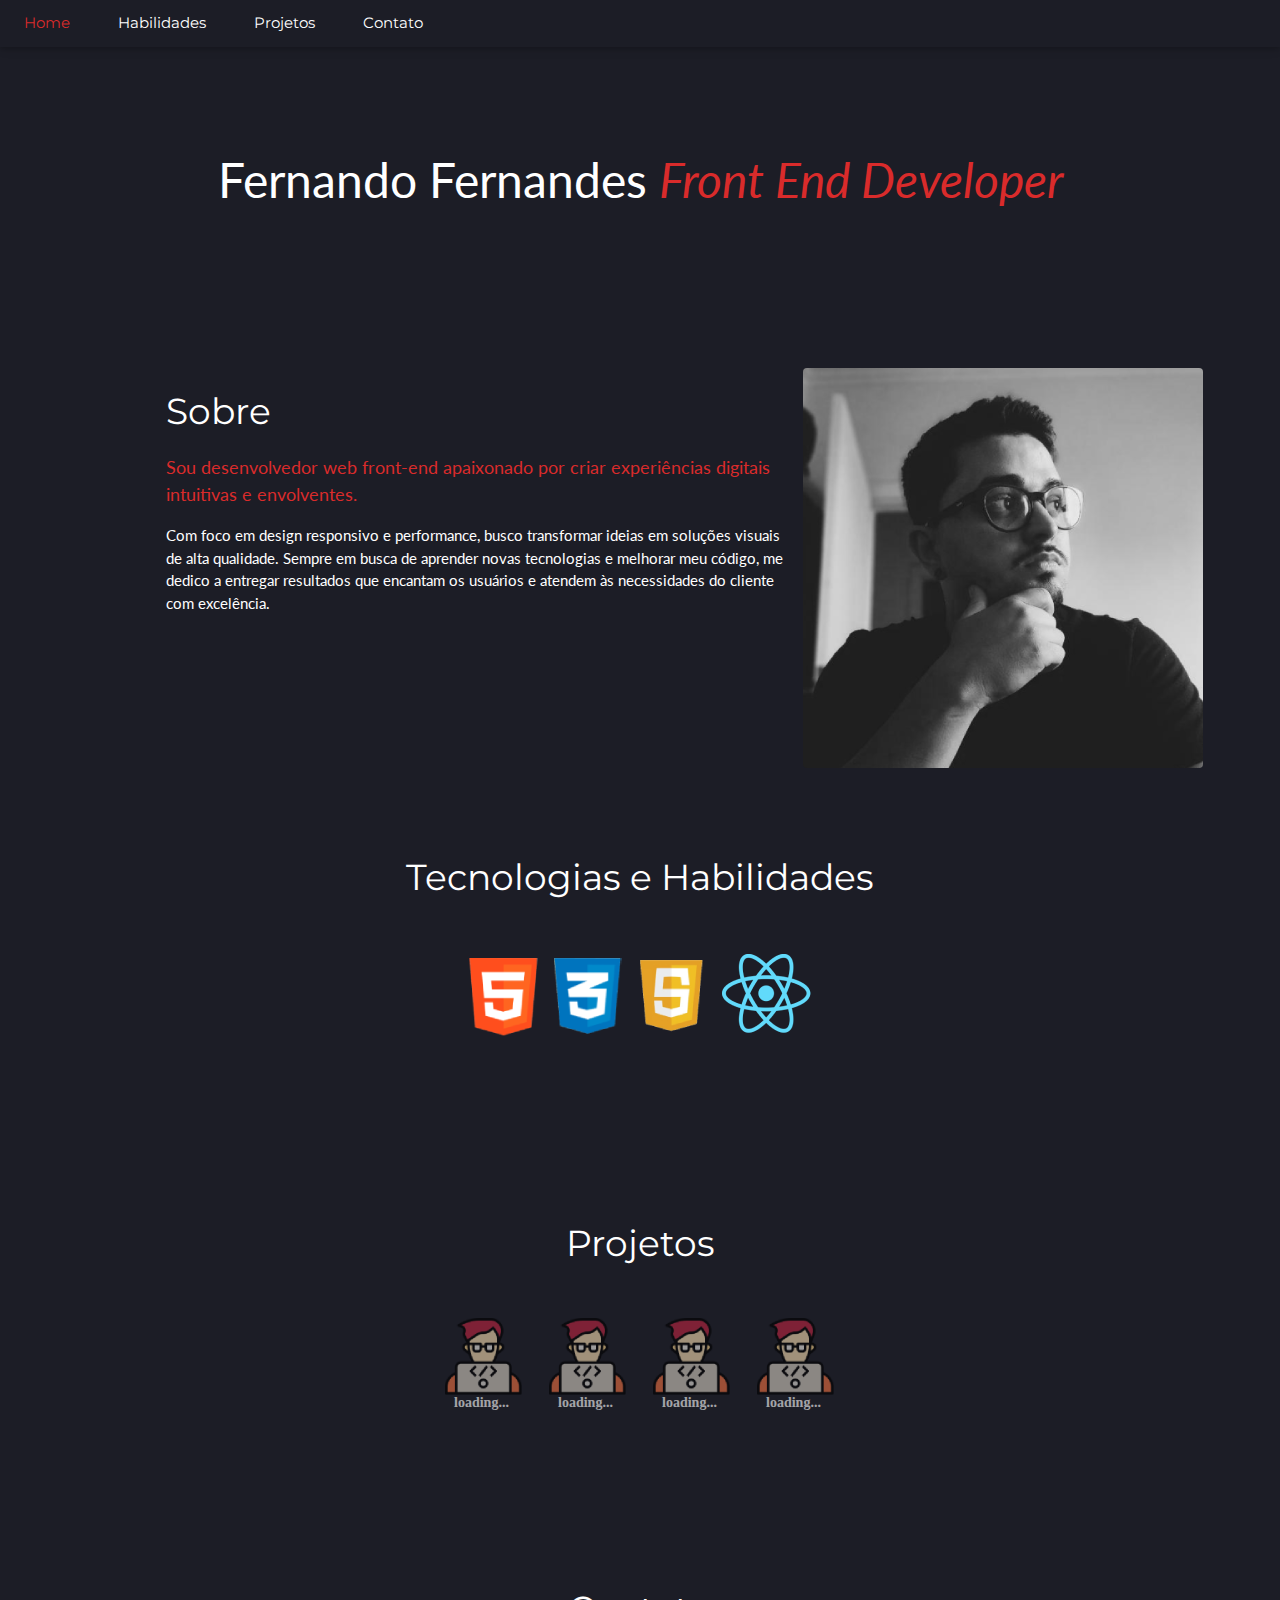
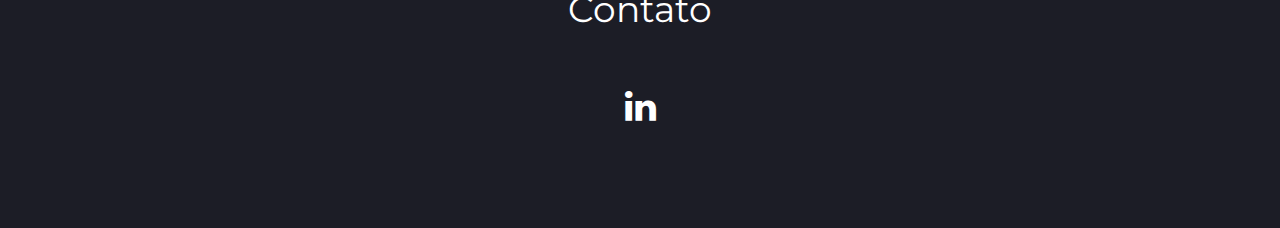
==== index.html @ f26d522b "Initial" ====
<!DOCTYPE html>
<html lang="en">

<head>
  <title>W3.CSS Template</title>
  <meta charset="UTF-8">
  <meta name="viewport" content="width=device-width, initial-scale=1">
  <link rel="stylesheet" href="https://www.w3schools.com/w3css/4/w3.css">
  <link rel="stylesheet" href="https://fonts.googleapis.com/css?family=Lato">
  <link rel="stylesheet" href="https://fonts.googleapis.com/css?family=Montserrat">
  <link rel="stylesheet" href="https://cdnjs.cloudflare.com/ajax/libs/font-awesome/4.7.0/css/font-awesome.min.css">
  <link rel="stylesheet" href="theme.css">
  <style>
    body,
    h1,
    h2,
    h3,
    h4,
    h5,
    h6 {
      font-family: "Lato", sans-serif
    }

    .w3-bar,
    h1,
    button {
      font-family: "Montserrat", sans-serif
    }

    .fa-anchor,
    .fa-coffee {
      font-size: 200px
}</style>
</head>

<body>

  <!-- Navbar -->
  <div class="w3-top">
    <div class="w3-bar w3-cinza-escuro w3-card w3-left-align">
      <a class="w3-bar-item w3-button w3-hide-medium w3-hide-large w3-right w3-padding-large w3-large w3-hover-vermelho w3-cinza-escuro"
        href="javascript:void(0);" onclick="myFunction()" title="Toggle Navigation Menu"><i class="fa fa-bars"></i></a>
      <a href="#" class="w3-bar-item w3-button w3-padding-large w3-hover-texto">Home</a>
      <a href="#habilidades" class="w3-bar-item w3-button w3-hide-small w3-padding-large w3-hover-texto">Habilidades</a>
      <a href="#projetos" class="w3-bar-item w3-button w3-hide-small w3-padding-large w3-hover-texto">Projetos</a>
      <a href="#contatos" class="w3-bar-item w3-button w3-hide-small w3-padding-large w3-hover-texto">Contato</a>
    </div>

    <!-- Navbar on small screens -->
    <div id="navDemo" class="w3-bar-block w3-cinza-escuro w3-hide w3-hide-large w3-hide-medium">
      <a href="#habilidades" class="w3-bar-item w3-button w3-padding-large w3-hover-texto">Habilidades</a>
      <a href="#projetos" class="w3-bar-item w3-button w3-padding-large w3-hover-texto">Projetos</a>
      <a href="#contatos" class="w3-bar-item w3-button w3-padding-large w3-hover-texto">Contatos</a>
    </div>
  </div>

  <!-- Header -->
  <header class="w3-container w3-cinza-escuro  w3-center" style="padding:128px 16px">
    <h2 class="w3-margin w3-xxxlarge ">Fernando Fernandes <i class="w3-vermelho-texto">Front End Developer</i> </h1>
  </header>

  <!-- Sobre -->
  <div id="sobre" class="w3-row-padding w3-cinza-escuro  w3-padding w3-container">
    <div class="w3-content">
      <div class="w3-twothird">
        <h1 class="w3-margin ">Sobre</h1>
        <h5 class="w3-margin w3-vermelho-texto ">Sou desenvolvedor web front-end apaixonado por criar experiências
          digitais intuitivas e envolventes.</h5>
        <p class="w3-margin">Com foco em design responsivo e performance, busco transformar ideias em soluções visuais
          de alta qualidade. Sempre em busca de aprender novas tecnologias e melhorar meu código, me dedico a entregar
          resultados que encantam os usuários e atendem às necessidades do cliente com excelência.</p>
      </div>

      <div class="w3-third w3-center">
        <img class="w3-round w3-animate-fadding box-anime" src="imagens/foto1.png" alt="">
      </div>

    </div>
  </div>

  <!-- Tecnologias e Habilidades -->
  <div id="habilidades" class="w3-row-padding w3-cinza-escuro w3-padding-64 w3-container">
    <div class="w3-content">

      <div class="w3-center">
        <h1>Tecnologias e Habilidades</h1>
      </div>

      <div class="w3-center w3-padding-32">
        <img class="w3-hover-opacity" src="imagens/logohtml.png" alt="">
        <img class="w3-hover-opacity" src="imagens/logocss.png" alt="">
        <img class="w3-hover-opacity" src="imagens/javascriptlogo.png" alt="">
        <img class="w3-hover-opacity" src="imagens/logoreact.png" alt="">
      </div>

    </div>
  </div>

  <!-- Projetos -->
  <div id="projetos" class="w3-row-padding w3-cinza-escuro  w3-padding-64 w3-container">
    <div class="w3-content">

      <div class="w3-center">
        <h1>Projetos</h1>
      </div>

      <div class="w3-center w3-padding-32">
        <img class="w3-opacity w3-hover-opacity-off" src="imagens/boneco.svg" alt="">
        <img class="w3-opacity w3-hover-opacity-off" src="imagens/boneco.svg" alt="">
        <img class="w3-opacity w3-hover-opacity-off" src="imagens/boneco.svg" alt="">
        <img class="w3-opacity w3-hover-opacity-off" src="imagens/boneco.svg" alt="">
      </div>
    </div>
  </div>

  <!-- Contatos -->
  <div id="contato" class="w3-row-padding w3-cinza-escuro  w3-padding-64 w3-container">
    <div class="w3-content">

      <div class="w3-center">
        <h1>Contato</h1>
      </div>

      <div class="w3-center w3-xxlarge w3-padding-32">

        
        <a href="www.linkedin.com/in/fernando-fernandes-2a327721a"><i class="fa fa-linkedin w3-hover-opacity w3-hover-azul"></i></a>

      </div>

    </div>


  </div>

  <script>
    // Used to toggle the menu on small screens when clicking on the menu button
    function myFunction() {
      var x = document.getElementById("navDemo");
      if (x.className.indexOf("w3-show") == -1) {
        x.className += " w3-show";
      } else {
        x.className = x.className.replace(" w3-show", "");
      }
    }
  </script>

</body>

</html>
---- theme.css ----
.w3-rosa {color:#000000 !important; background-color:#BF2441 !important}
.w3-cinza-escuro {color:#ffffff !important; background-color:#1C1D26 !important}
.w3-cinza-claro {color:#ffffff !important; background-color:#848C8B !important}
.w3-laranja {color:#000000 !important; background-color:#F27141 !important}
.w3-vermelho,.w3-hover-vermelho:hover{color:#ffffff!important;background-color:#D92B2B!important}
.w3-vermelho-texto{color:#D92B2B !important;}
.w3-hover-texto:hover{color:#D92B2B!important;background-color:#1C1D26!important}
.w3-verde,.w3-hover-verde:hover{color:#48C456!important;}
.w3-azul,.w3-hover-azul:hover{color:#0073B1!important;}


.tira-sublinhado {
    text-decoration: none;
}


/* Color Theme Swatches in Hex */
.Arquitetura-1-hex { color: #BF2441; }
.Arquitetura-2-hex { color: #1C1D26; }
.Arquitetura-3-hex { color: #848C8B; }
.Arquitetura-4-hex { color: #F27141; }
.Arquitetura-5-hex { color: #D92B2B; }

/* Color Theme Swatches in RGBA */
.Arquitetura-1-rgba { color: rgba(191, 36, 64, 1); }
.Arquitetura-2-rgba { color: rgba(28, 28, 38, 1); }
.Arquitetura-3-rgba { color: rgba(131, 140, 138, 1); }
.Arquitetura-4-rgba { color: rgba(242, 112, 65, 1); }
.Arquitetura-5-rgba { color: rgba(216, 43, 43, 1); }
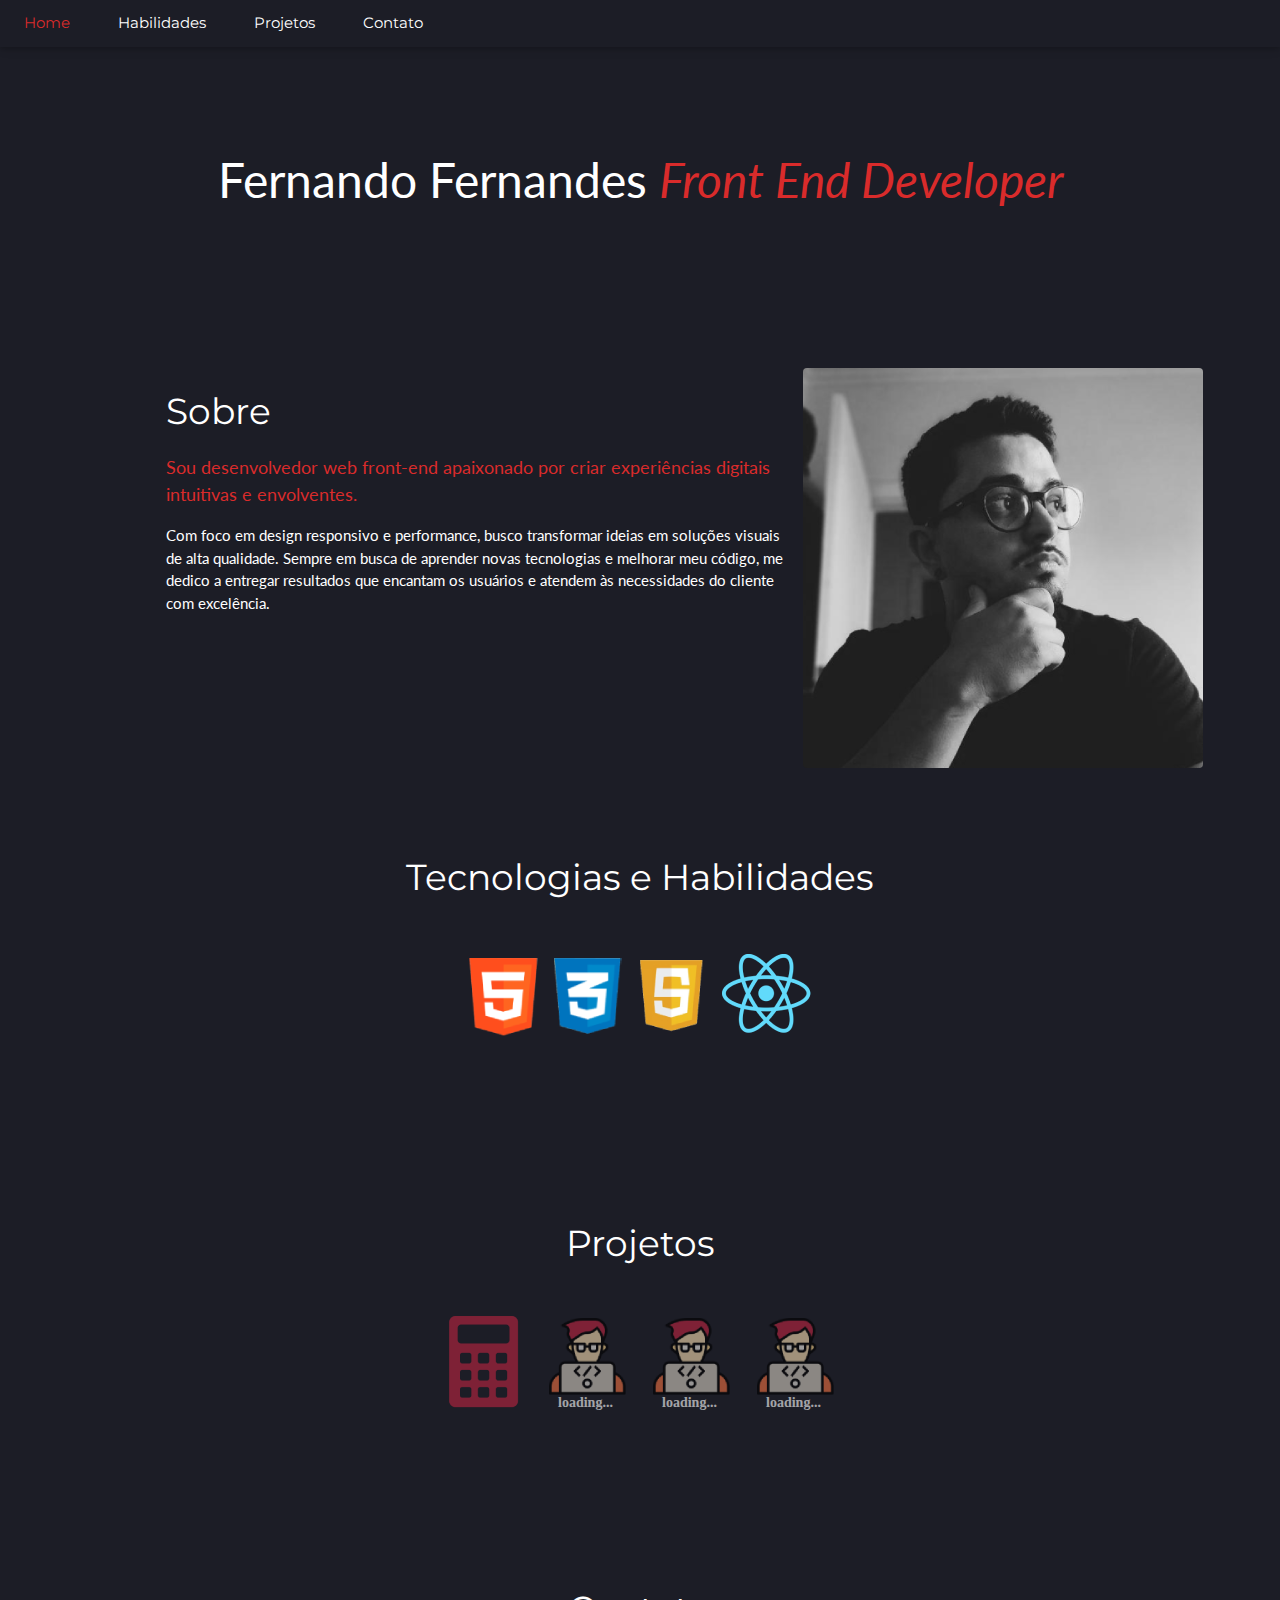
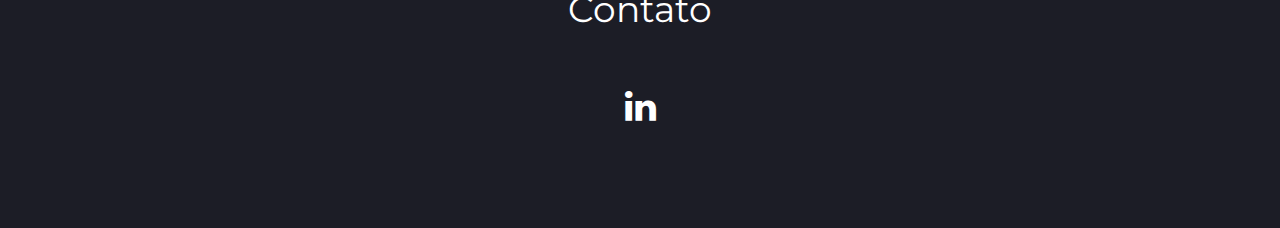
==== commit 61564608: "Estilo calculadora" ====
--- a/index.html
+++ b/index.html
@@ -2,7 +2,7 @@
 <html lang="en">
 
 <head>
-  <title>W3.CSS Template</title>
+  <title>F.Fernandes FrontDeveloper</title>
   <meta charset="UTF-8">
   <meta name="viewport" content="width=device-width, initial-scale=1">
   <link rel="stylesheet" href="https://www.w3schools.com/w3css/4/w3.css">
@@ -56,7 +56,7 @@
 
   <!-- Header -->
   <header class="w3-container w3-cinza-escuro  w3-center" style="padding:128px 16px">
-    <h2 class="w3-margin w3-xxxlarge ">Fernando Fernandes <i class="w3-vermelho-texto">Front End Developer</i> </h1>
+    <h2 class="w3-margin w3-xxxlarge ">Fernando Fernandes <i class="w3-vermelho-texto">Front End Developer</i> </h2>
   </header>
 
   <!-- Sobre -->
@@ -72,7 +72,7 @@
       </div>
 
       <div class="w3-third w3-center">
-        <img class="w3-round w3-animate-fadding box-anime" src="imagens/foto1.png" alt="">
+        <img class="w3-round w3-mobile w3-animate-fadding box-anime" src="imagens/foto1.png" alt="">
       </div>
 
     </div>
@@ -105,7 +105,8 @@
       </div>
 
       <div class="w3-center w3-padding-32">
-        <img class="w3-opacity w3-hover-opacity-off" src="imagens/boneco.svg" alt="">
+        
+        <a href="projeto1.html"><img class="w3-opacity w3-hover-opacity-off" src="imagens/calculadora.svg" alt=""></a>
         <img class="w3-opacity w3-hover-opacity-off" src="imagens/boneco.svg" alt="">
         <img class="w3-opacity w3-hover-opacity-off" src="imagens/boneco.svg" alt="">
         <img class="w3-opacity w3-hover-opacity-off" src="imagens/boneco.svg" alt="">
@@ -124,7 +125,7 @@
       <div class="w3-center w3-xxlarge w3-padding-32">
 
         
-        <a href="www.linkedin.com/in/fernando-fernandes-2a327721a"><i class="fa fa-linkedin w3-hover-opacity w3-hover-azul"></i></a>
+        <a href="https://www.linkedin.com/in/fernando-fernandes-2a327721a" target="_blank"><i class="fa fa-linkedin w3-hover-opacity w3-hover-azul"></i></a>
 
       </div>
 
--- a/theme.css
+++ b/theme.css
@@ -8,9 +8,12 @@
 .w3-verde,.w3-hover-verde:hover{color:#48C456!important;}
 .w3-azul,.w3-hover-azul:hover{color:#0073B1!important;}
 
-
 .tira-sublinhado {
     text-decoration: none;
+}
+
+.button {
+    background-color: #BF2441;
 }
 
 
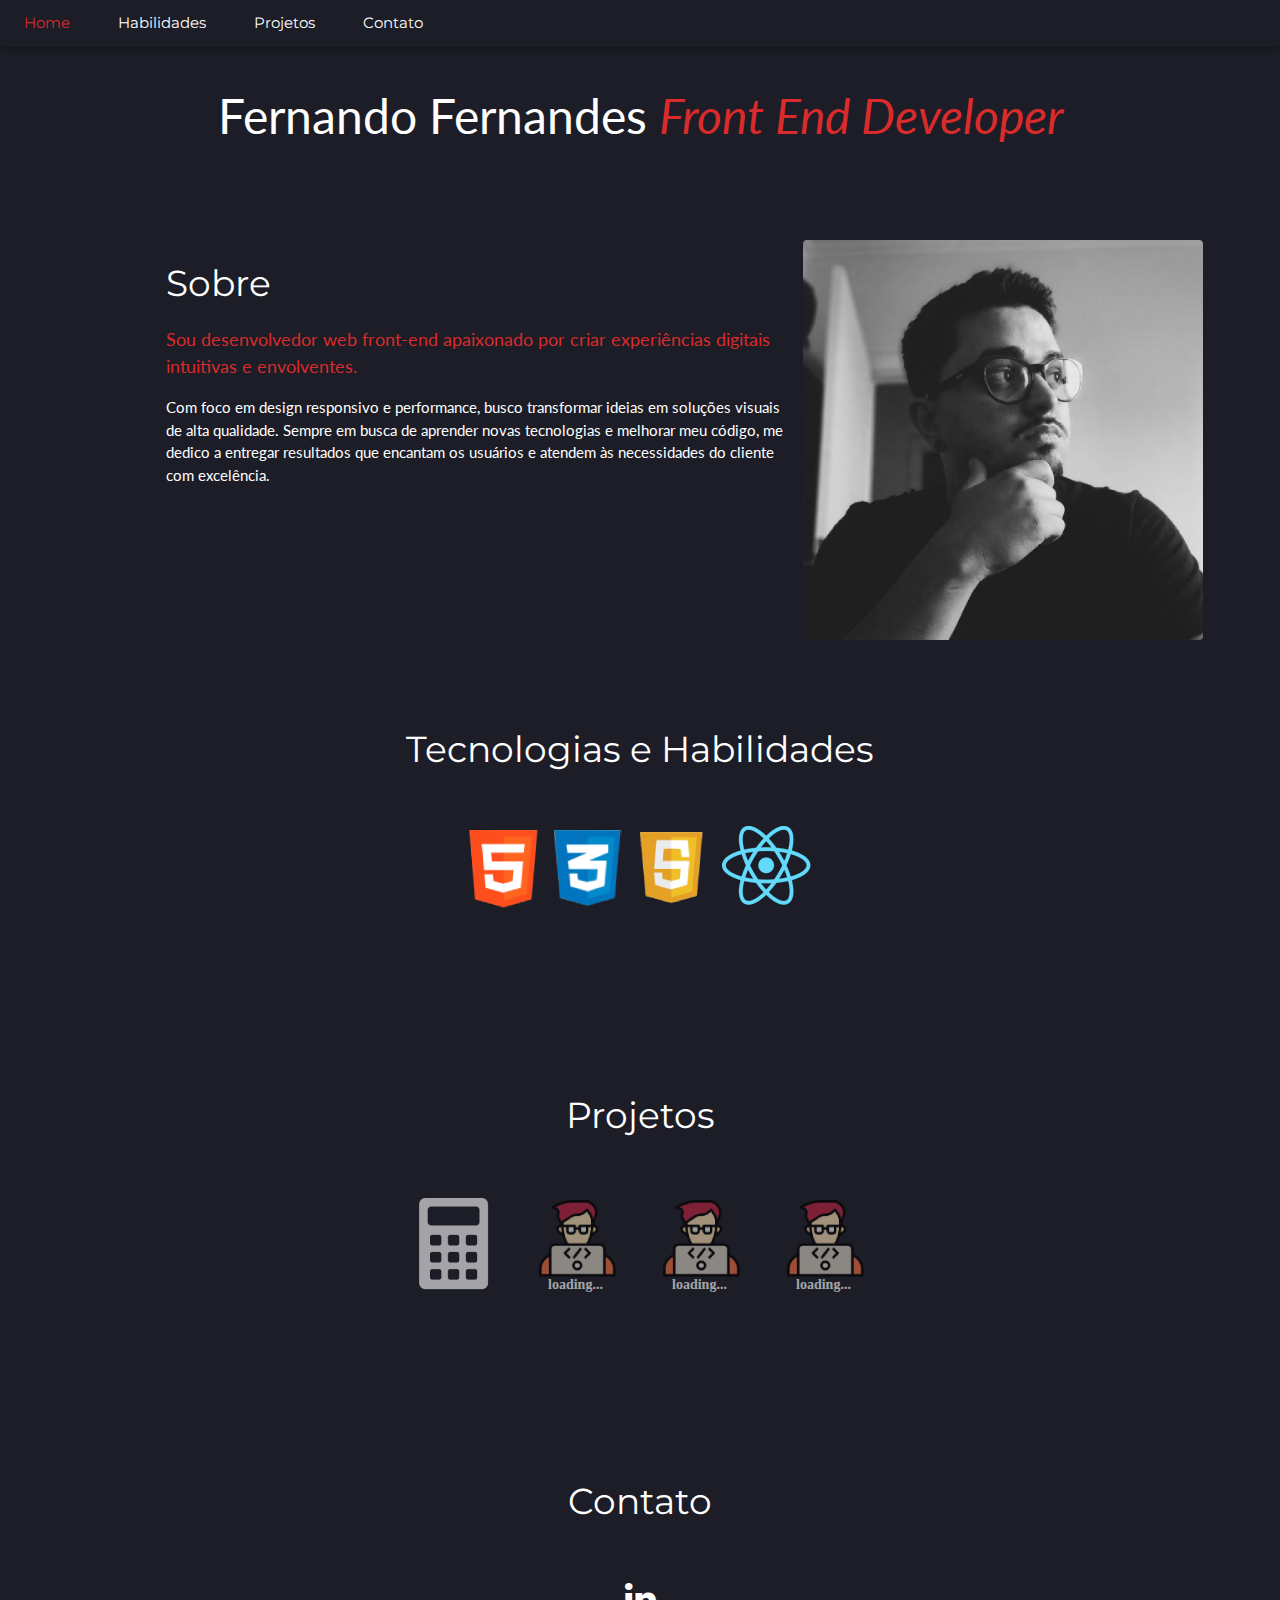
==== commit 0eeac5f0: "Estilização calculadora" ====
--- a/index.html
+++ b/index.html
@@ -55,7 +55,7 @@
   </div>
 
   <!-- Header -->
-  <header class="w3-container w3-cinza-escuro  w3-center" style="padding:128px 16px">
+  <header class="w3-container w3-cinza-escuro w3-padding-64 w3-center">
     <h2 class="w3-margin w3-xxxlarge ">Fernando Fernandes <i class="w3-vermelho-texto">Front End Developer</i> </h2>
   </header>
 
@@ -105,12 +105,26 @@
       </div>
 
       <div class="w3-center w3-padding-32">
-        
-        <a href="projeto1.html"><img class="w3-opacity w3-hover-opacity-off" src="imagens/calculadora.svg" alt=""></a>
-        <img class="w3-opacity w3-hover-opacity-off" src="imagens/boneco.svg" alt="">
-        <img class="w3-opacity w3-hover-opacity-off" src="imagens/boneco.svg" alt="">
-        <img class="w3-opacity w3-hover-opacity-off" src="imagens/boneco.svg" alt="">
+        <div class="image-container">
+          <a href="projeto1.html">
+            <img class="w3-opacity w3-hover-opacity-off" src="imagens/calculadora.svg" alt="">
+            <div class="caption">Gota Fácil</div>
+          </a>
+        </div>
+        <div class="image-container">
+          <img class="w3-opacity w3-hover-opacity-off" src="imagens/boneco.svg" alt="">
+          <!-- <div class="caption">Legenda do Boneco 1</div> -->
+        </div>
+        <div class="image-container">
+          <img class="w3-opacity w3-hover-opacity-off" src="imagens/boneco.svg" alt="">
+          <!-- <div class="caption">Legenda do Boneco 2</div> -->
+        </div>
+        <div class="image-container">
+          <img class="w3-opacity w3-hover-opacity-off" src="imagens/boneco.svg" alt="">
+          <!-- <div class="caption">Legenda do Boneco 3</div> -->
+        </div>
       </div>
+      
     </div>
   </div>
 
--- a/theme.css
+++ b/theme.css
@@ -16,6 +16,30 @@
     background-color: #BF2441;
 }
 
+.image-container {
+    position: relative; /* Necessário para o posicionamento da legenda */
+    display: inline-block; /* Faz as imagens e legendas ficarem na mesma linha */
+    margin: 10px; /* Espaço entre as imagens */
+  }
+  
+  .image-container .caption {
+    position: absolute; /* A legenda será posicionada em cima da imagem */
+    bottom: 0; /* Posiciona a legenda na parte inferior da imagem */
+    left: 0;
+    border-radius: 5%;
+    width: 100%; /* Faz a legenda ocupar toda a largura da imagem */
+    background-color: rgba(191, 36, 64, 0.8); /* Fundo escuro e transparente */
+    color: #ffffff; /* Cor do texto da legenda */
+    font-size: 1rem; /* Tamanho do texto */
+    text-align: center; /* Alinha o texto ao centro */
+    padding: 10px; /* Espaçamento interno */
+    opacity: 0; /* Inicialmente, a legenda está invisível */
+    transition: opacity 0.3s ease; /* Transição suave de opacidade */
+  }
+  
+  .image-container:hover .caption {
+    opacity: 1; /* Torna a legenda visível quando o mouse passa sobre a imagem */
+  }
 
 /* Color Theme Swatches in Hex */
 .Arquitetura-1-hex { color: #BF2441; }
